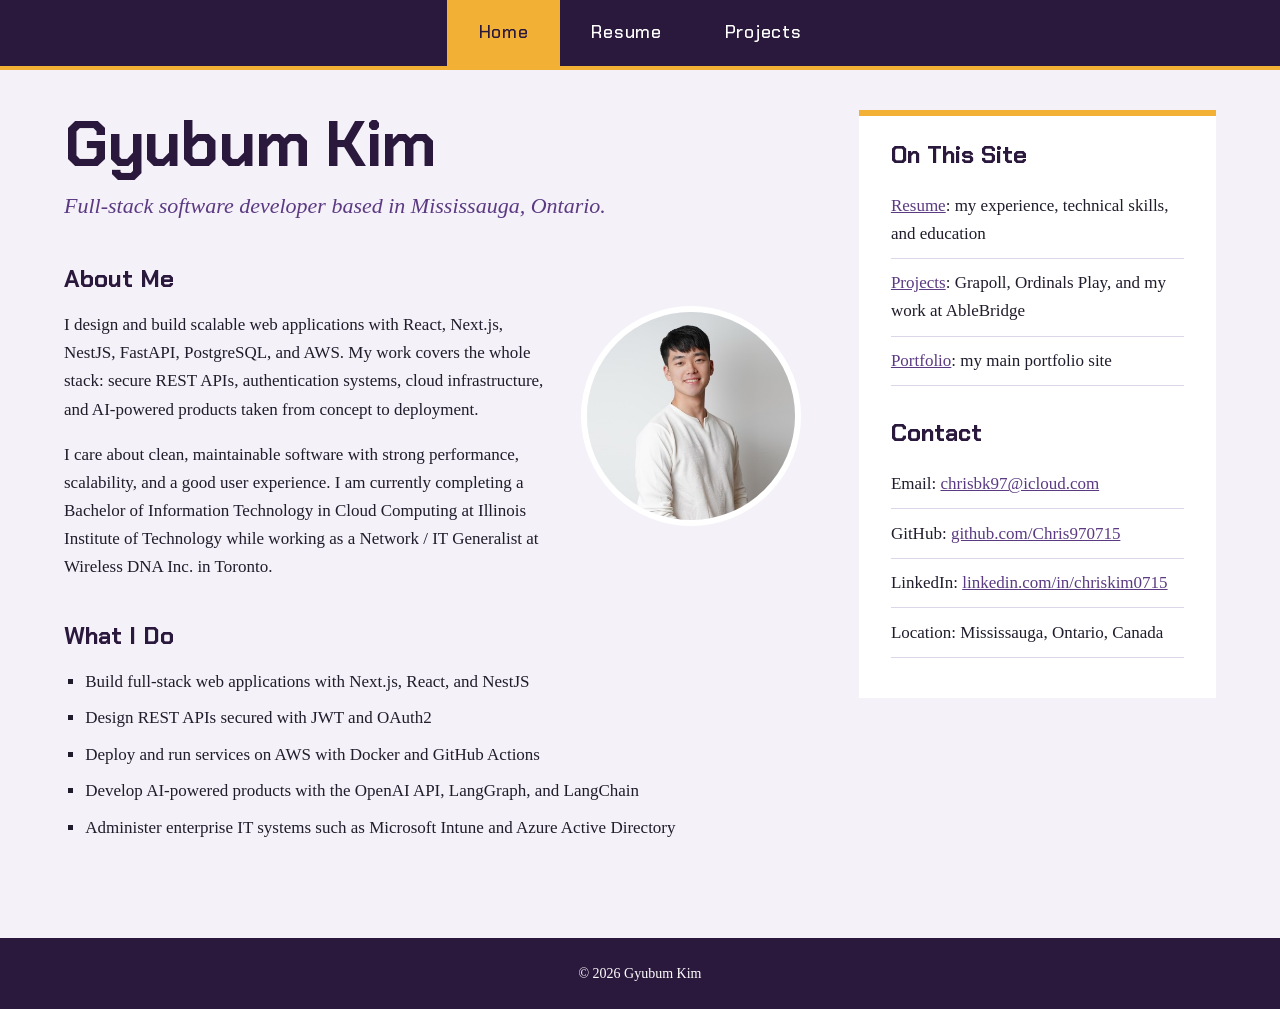
==== index.html @ 06fa69b3 "Copy Project 2 site into Project 3 repository" ====
<!DOCTYPE html>
<html lang="en">
  <head>
    <meta charset="utf-8">
    <meta name="viewport" content="width=device-width, initial-scale=1">
    <title>Gyubum Kim - Home</title>
    <link rel="preconnect" href="https://fonts.googleapis.com">
    <link rel="preconnect" href="https://fonts.gstatic.com" crossorigin>
    <link rel="stylesheet" href="https://fonts.googleapis.com/css2?family=Chakra+Petch:wght@500;700&amp;display=swap">
    <link rel="stylesheet" href="css/normalize.css">
    <link rel="stylesheet" href="css/style.css">
  </head>
  <body id="home">
    <header>
      <nav>
        <ul>
          <li><a class="nav-home" href="index.html">Home</a></li>
          <li><a class="nav-resume" href="resume.html">Resume</a></li>
          <li><a class="nav-projects" href="page3.html">Projects</a></li>
        </ul>
      </nav>
    </header>
    <div class="wrapper">
      <main>
        <h1>Gyubum Kim</h1>
        <p class="tagline">Full-stack software developer based in Mississauga, Ontario.</p>
        <section>
          <h2>About Me</h2>
          <img class="portrait" src="media/profile.jpg" alt="Portrait of Gyubum Kim">
          <p>I design and build scalable web applications with React, Next.js, NestJS, FastAPI, PostgreSQL, and AWS. My work covers the whole stack: secure REST APIs, authentication systems, cloud infrastructure, and AI-powered products taken from concept to deployment.</p>
          <p>I care about clean, maintainable software with strong performance, scalability, and a good user experience. I am currently completing a Bachelor of Information Technology in Cloud Computing at Illinois Institute of Technology while working as a Network / IT Generalist at Wireless DNA Inc. in Toronto.</p>
        </section>
        <section>
          <h2>What I Do</h2>
          <ul>
            <li>Build full-stack web applications with Next.js, React, and NestJS</li>
            <li>Design REST APIs secured with JWT and OAuth2</li>
            <li>Deploy and run services on AWS with Docker and GitHub Actions</li>
            <li>Develop AI-powered products with the OpenAI API, LangGraph, and LangChain</li>
            <li>Administer enterprise IT systems such as Microsoft Intune and Azure Active Directory</li>
          </ul>
        </section>
      </main>
      <aside>
        <section>
          <h2>On This Site</h2>
          <ul>
            <li><a href="resume.html">Resume</a>: my experience, technical skills, and education</li>
            <li><a href="page3.html">Projects</a>: Grapoll, Ordinals Play, and my work at AbleBridge</li>
            <li><a href="https://www.torontovillain.com/">Portfolio</a>: my main portfolio site</li>
          </ul>
        </section>
        <section>
          <h2>Contact</h2>
          <ul>
            <li>Email: <a href="mailto:chrisbk97@icloud.com">chrisbk97@icloud.com</a></li>
            <li>GitHub: <a href="https://github.com/Chris970715">github.com/Chris970715</a></li>
            <li>LinkedIn: <a href="https://www.linkedin.com/in/chriskim0715/">linkedin.com/in/chriskim0715</a></li>
            <li>Location: Mississauga, Ontario, Canada</li>
          </ul>
        </section>
      </aside>
    </div>
    <footer>
      <p>&copy; 2026 Gyubum Kim</p>
    </footer>
  </body>
</html>
---- css/style.css ----
html {
  box-sizing: border-box;
  font-size: 100%;
}

*,
*::before,
*::after {
  box-sizing: inherit;
}

body {
  background-color: #f4f1f8;
  color: #211c2b;
  font-family: Georgia, "Times New Roman", serif;
  font-size: 1.0625rem;
  line-height: 1.65;
}

h1,
h2,
h3,
nav {
  font-family: "Chakra Petch", "Trebuchet MS", sans-serif;
}

h1 {
  color: #2b193d;
  font-size: 2.75rem;
  line-height: 1.1;
  margin: 0 0 0.5rem;
}

h2 {
  color: #2b193d;
  font-size: 1.5rem;
  line-height: 1.25;
  margin: 0 0 0.75rem;
}

h3 {
  color: #5b3a82;
  font-size: 1.125rem;
  margin: 1.5em 0 0.5em;
}

a {
  color: #5b3a82;
}

a:hover,
a:focus {
  background-color: #f2b134;
  color: #2b193d;
}

img,
video {
  height: auto;
  max-width: 100%;
}

header {
  background-color: #2b193d;
  border-bottom: 0.25rem solid #f2b134;
}

nav {
  overflow: hidden;
  text-align: center;
}

nav ul {
  display: inline-block;
  list-style-type: none;
  margin: 0;
  padding: 0;
  vertical-align: top;
}

nav ul li {
  float: left;
}

nav ul li a {
  color: #ffffff;
  display: block;
  font-size: 1.125rem;
  font-weight: 500;
  letter-spacing: 0.04em;
  padding: 1em 1.75em;
  text-decoration: none;
}

nav ul li a:hover,
nav ul li a:focus {
  background-color: #5b3a82;
  color: #f2b134;
}

#home .nav-home,
#resume .nav-resume,
#projects .nav-projects {
  background-color: #f2b134;
  color: #2b193d;
}

.wrapper {
  margin: 0 auto;
  max-width: 75rem;
  overflow: hidden;
  padding: 2.5rem 0 3.5rem;
  width: 90%;
}

footer {
  background-color: #2b193d;
  clear: both;
  color: #ffffff;
  font-size: 0.875rem;
  padding: 1.5rem 0;
  text-align: center;
}

footer p {
  margin: 0;
}

#home main {
  float: left;
  width: 64%;
}

#home aside {
  background-color: #ffffff;
  border-top: 0.375rem solid #f2b134;
  float: right;
  overflow-wrap: break-word;
  padding: 1.5rem 2rem 0.5rem;
  width: 31%;
}

#home h1 {
  font-size: 4rem;
  letter-spacing: -0.02em;
}

#home .tagline {
  color: #5b3a82;
  font-size: 1.375rem;
  font-style: italic;
  margin: 0 0 2.5rem;
}

#home main section {
  clear: both;
  margin-bottom: 2.5rem;
}

#home .portrait {
  border: 0.375rem solid #ffffff;
  border-radius: 50%;
  float: right;
  margin: 0 0 1rem 1.5rem;
  max-width: 220px;
  width: 35%;
}

#home main ul {
  list-style-type: square;
  padding-left: 1.25em;
}

#home main ul li {
  margin-bottom: 0.5em;
}

#home aside section {
  margin-bottom: 2rem;
}

#home aside ul {
  list-style-type: none;
  margin: 0;
  padding: 0;
}

#home aside ul li {
  border-bottom: 1px solid #ddd6e8;
  padding: 0.6em 0;
}

#resume {
  background-color: #d9d2e3;
  min-width: 960px;
}

#resume .wrapper {
  background-color: #ffffff;
  box-shadow: 0 0.25rem 1.5rem rgba(43, 25, 61, 0.25);
  margin: 2.5rem auto;
  max-width: none;
  padding: 3.5rem 4rem;
  width: 960px;
}

#resume h1 {
  font-size: 3rem;
  text-align: center;
}

#resume .contact {
  border-bottom: 0.125rem solid #2b193d;
  list-style-type: none;
  margin: 0 0 2.5rem;
  padding: 0 0 1.5rem;
  text-align: center;
}

#resume .contact li {
  display: inline-block;
  font-size: 0.9375rem;
  margin: 0 0.75em;
}

#resume h2 {
  border-left: 0.5rem solid #f2b134;
  margin-top: 2.5rem;
  padding-left: 0.75rem;
}

#resume section ul li {
  margin-bottom: 0.35em;
}

#resume .job {
  margin-bottom: 1.75rem;
  position: relative;
}

#resume .job h3 {
  margin: 0 0 0.5rem;
  padding-right: 19rem;
}

#resume .job .meta {
  color: #5b3a82;
  font-style: italic;
  margin: 0;
  position: absolute;
  right: 0;
  top: 0;
}

#projects .wrapper {
  max-width: 70rem;
  width: 86%;
}

#projects main > p {
  font-size: 1.25rem;
  max-width: 45em;
}

#projects h2 {
  margin-bottom: 1rem;
}

#projects section {
  background-color: #ffffff;
  border-left: 0.5rem solid #5b3a82;
  margin: 2.5rem 0;
  overflow: hidden;
  padding: 2rem 4%;
}

#projects video {
  background-color: #211c2b;
  float: right;
  margin: 0 0 1rem 4%;
  width: 46%;
}

#projects figure {
  float: left;
  margin: 0 4% 1.5rem 0;
  width: 48%;
}

#projects figure + figure {
  margin-right: 0;
}

#projects figure img {
  border: 1px solid #ddd6e8;
  display: block;
  width: 100%;
}

#projects figcaption {
  font-size: 0.875rem;
  font-style: italic;
  padding-top: 0.4em;
  text-align: center;
}

#projects h3 {
  clear: both;
}

#projects .tech {
  list-style-type: none;
  margin: 0;
  overflow: hidden;
  padding: 0;
}

#projects .tech li {
  background-color: #f4f1f8;
  border: 1px solid #ddd6e8;
  float: left;
  font-family: "Courier New", Courier, monospace;
  font-size: 0.875rem;
  margin: 0 0.5em 0.5em 0;
  padding: 0.3em 0.8em;
}

@media screen and (max-width: 48em) {
  nav ul li a {
    padding: 1em;
  }

  #home main,
  #home aside {
    float: none;
    width: auto;
  }

  #home h1 {
    font-size: 2.75rem;
  }

  #projects video,
  #projects figure {
    float: none;
    margin: 0 0 1.5rem;
    width: 100%;
  }
}
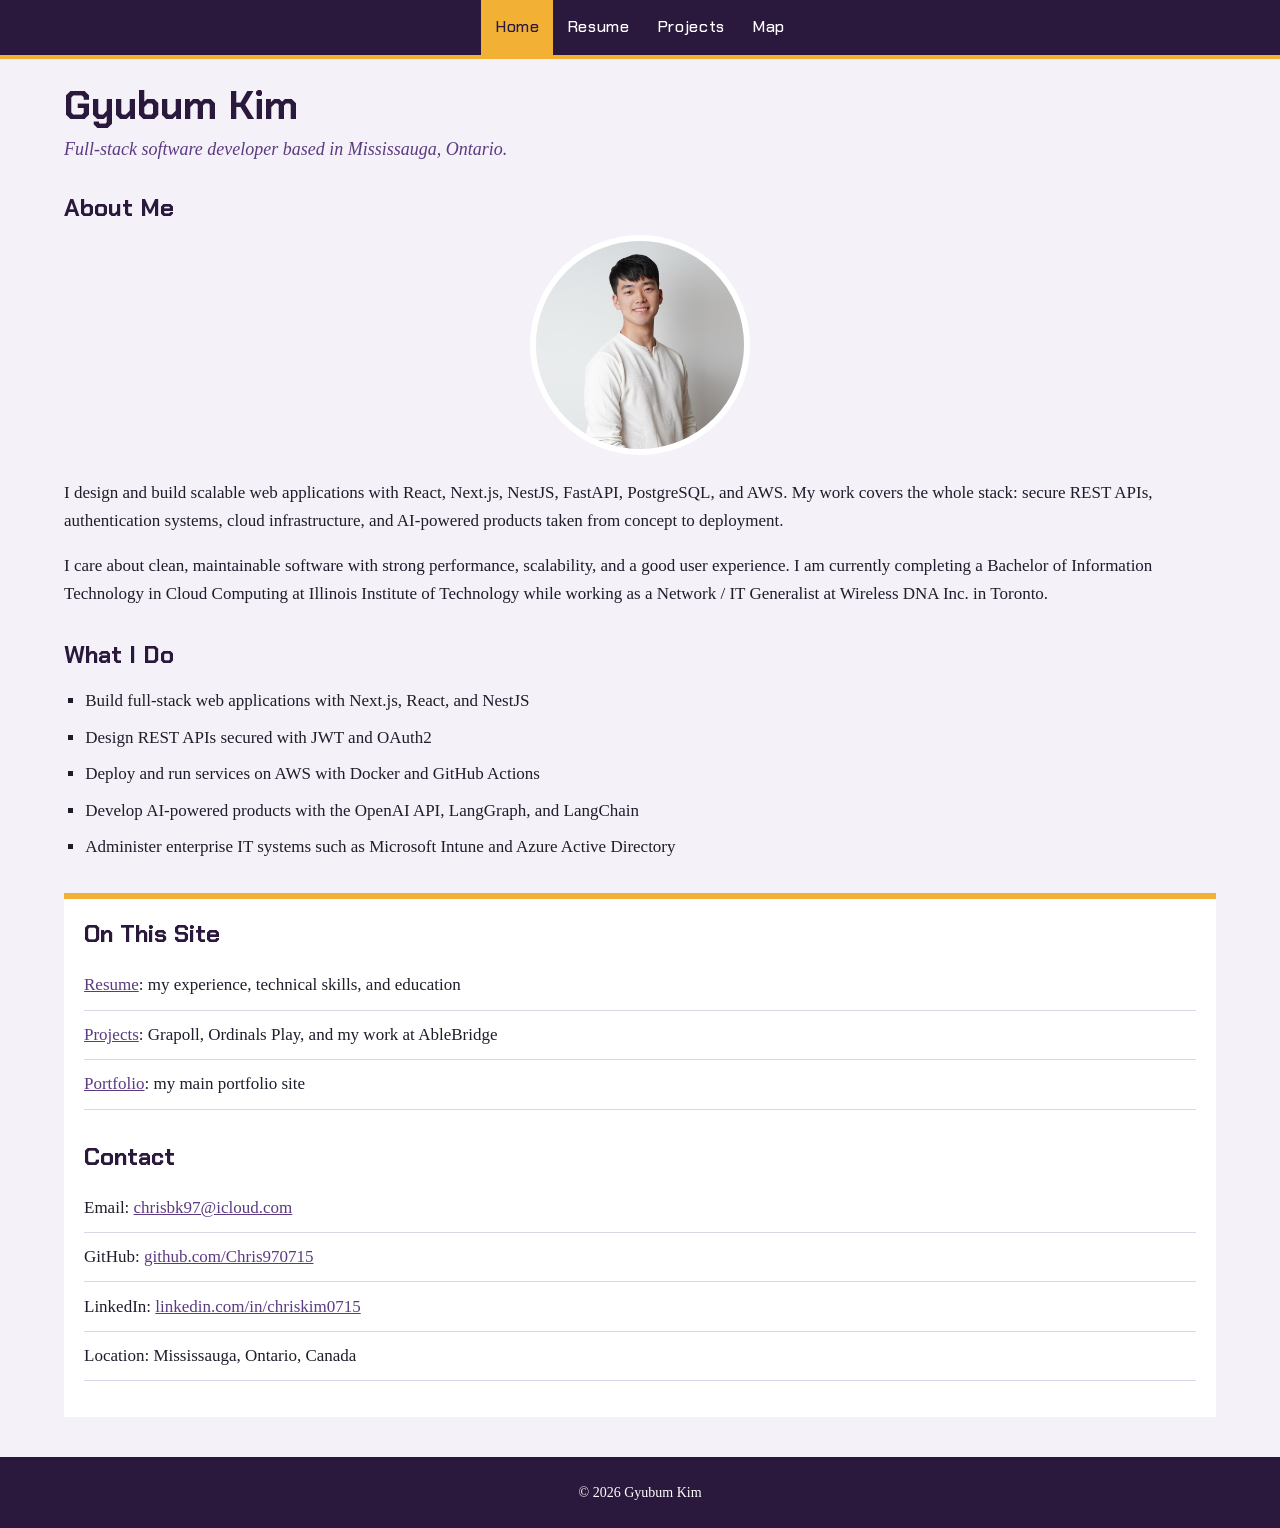
==== commit d6be01ea: "Add main.js and link it with defer from the head of all four pages" ====
--- a/index.html
+++ b/index.html
@@ -9,6 +9,7 @@
     <link rel="stylesheet" href="https://fonts.googleapis.com/css2?family=Chakra+Petch:wght@500;700&amp;display=swap">
     <link rel="stylesheet" href="css/normalize.css">
     <link rel="stylesheet" href="css/style.css">
+    <script defer src="js/main.js"></script>
   </head>
   <body id="home">
     <header>
@@ -17,6 +18,7 @@
           <li><a class="nav-home" href="index.html">Home</a></li>
           <li><a class="nav-resume" href="resume.html">Resume</a></li>
           <li><a class="nav-projects" href="page3.html">Projects</a></li>
+          <li><a class="nav-map" href="map.html">Map</a></li>
         </ul>
       </nav>
     </header>
@@ -62,7 +64,7 @@
       </aside>
     </div>
     <footer>
-      <p>&copy; 2026 Gyubum Kim</p>
+      <p>&copy; <span class="year">2026</span> Gyubum Kim</p>
     </footer>
   </body>
 </html>
--- a/css/style.css
+++ b/css/style.css
@@ -85,10 +85,10 @@
 nav ul li a {
   color: #ffffff;
   display: block;
-  font-size: 1.125rem;
+  font-size: 1rem;
   font-weight: 500;
   letter-spacing: 0.04em;
-  padding: 1em 1.75em;
+  padding: 0.9em 0.85em;
   text-decoration: none;
 }
 
@@ -109,7 +109,7 @@
   margin: 0 auto;
   max-width: 75rem;
   overflow: hidden;
-  padding: 2.5rem 0 3.5rem;
+  padding: 1.5rem 0 2.5rem;
   width: 90%;
 }
 
@@ -126,44 +126,37 @@
   margin: 0;
 }
 
-#home main {
-  float: left;
-  width: 64%;
-}
-
 #home aside {
   background-color: #ffffff;
   border-top: 0.375rem solid #f2b134;
-  float: right;
+  margin-top: 0.5rem;
   overflow-wrap: break-word;
-  padding: 1.5rem 2rem 0.5rem;
-  width: 31%;
+  padding: 1.25rem 1.25rem 0.25rem;
 }
 
 #home h1 {
-  font-size: 4rem;
-  letter-spacing: -0.02em;
+  font-size: 2.5rem;
 }
 
 #home .tagline {
   color: #5b3a82;
-  font-size: 1.375rem;
+  font-size: 1.125rem;
   font-style: italic;
-  margin: 0 0 2.5rem;
+  margin: 0 0 1.75rem;
 }
 
 #home main section {
   clear: both;
-  margin-bottom: 2.5rem;
+  margin-bottom: 2rem;
 }
 
 #home .portrait {
   border: 0.375rem solid #ffffff;
   border-radius: 50%;
-  float: right;
-  margin: 0 0 1rem 1.5rem;
+  display: block;
+  margin: 0 auto 1.5rem;
   max-width: 220px;
-  width: 35%;
+  width: 60%;
 }
 
 #home main ul {
@@ -276,19 +269,13 @@
 
 #projects video {
   background-color: #211c2b;
-  float: right;
-  margin: 0 0 1rem 4%;
-  width: 46%;
+  display: block;
+  margin: 0 0 1.5rem;
+  width: 100%;
 }
 
 #projects figure {
-  float: left;
-  margin: 0 4% 1.5rem 0;
-  width: 48%;
-}
-
-#projects figure + figure {
-  margin-right: 0;
+  margin: 0 0 1.5rem;
 }
 
 #projects figure img {
@@ -324,26 +311,3 @@
   margin: 0 0.5em 0.5em 0;
   padding: 0.3em 0.8em;
 }
-
-@media screen and (max-width: 48em) {
-  nav ul li a {
-    padding: 1em;
-  }
-
-  #home main,
-  #home aside {
-    float: none;
-    width: auto;
-  }
-
-  #home h1 {
-    font-size: 2.75rem;
-  }
-
-  #projects video,
-  #projects figure {
-    float: none;
-    margin: 0 0 1.5rem;
-    width: 100%;
-  }
-}
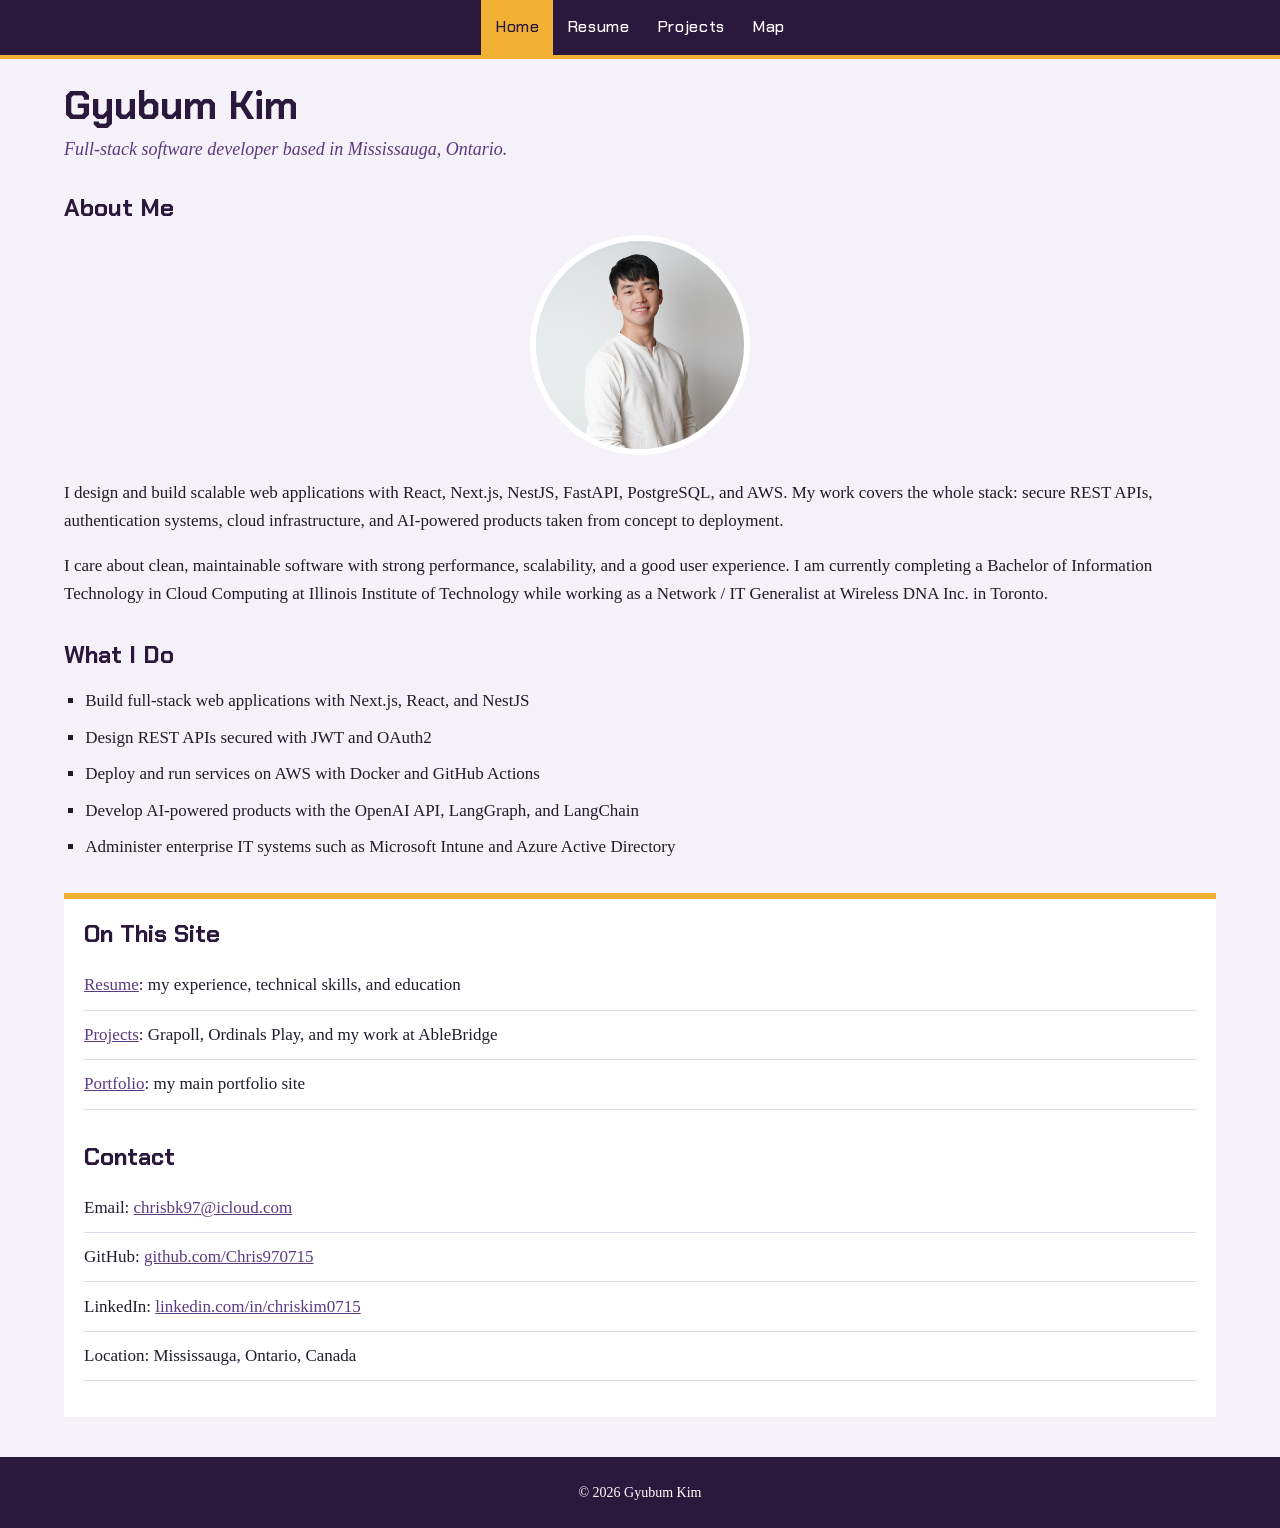
==== commit e95fd76f: "Add Map link to navigation on home, resume, and projects pages" ====
--- a/index.html
+++ b/index.html
@@ -9,7 +9,6 @@
     <link rel="stylesheet" href="https://fonts.googleapis.com/css2?family=Chakra+Petch:wght@500;700&amp;display=swap">
     <link rel="stylesheet" href="css/normalize.css">
     <link rel="stylesheet" href="css/style.css">
-    <script defer src="js/main.js"></script>
   </head>
   <body id="home">
     <header>
@@ -64,7 +63,7 @@
       </aside>
     </div>
     <footer>
-      <p>&copy; <span class="year">2026</span> Gyubum Kim</p>
+      <p>&copy; 2026 Gyubum Kim</p>
     </footer>
   </body>
 </html>
